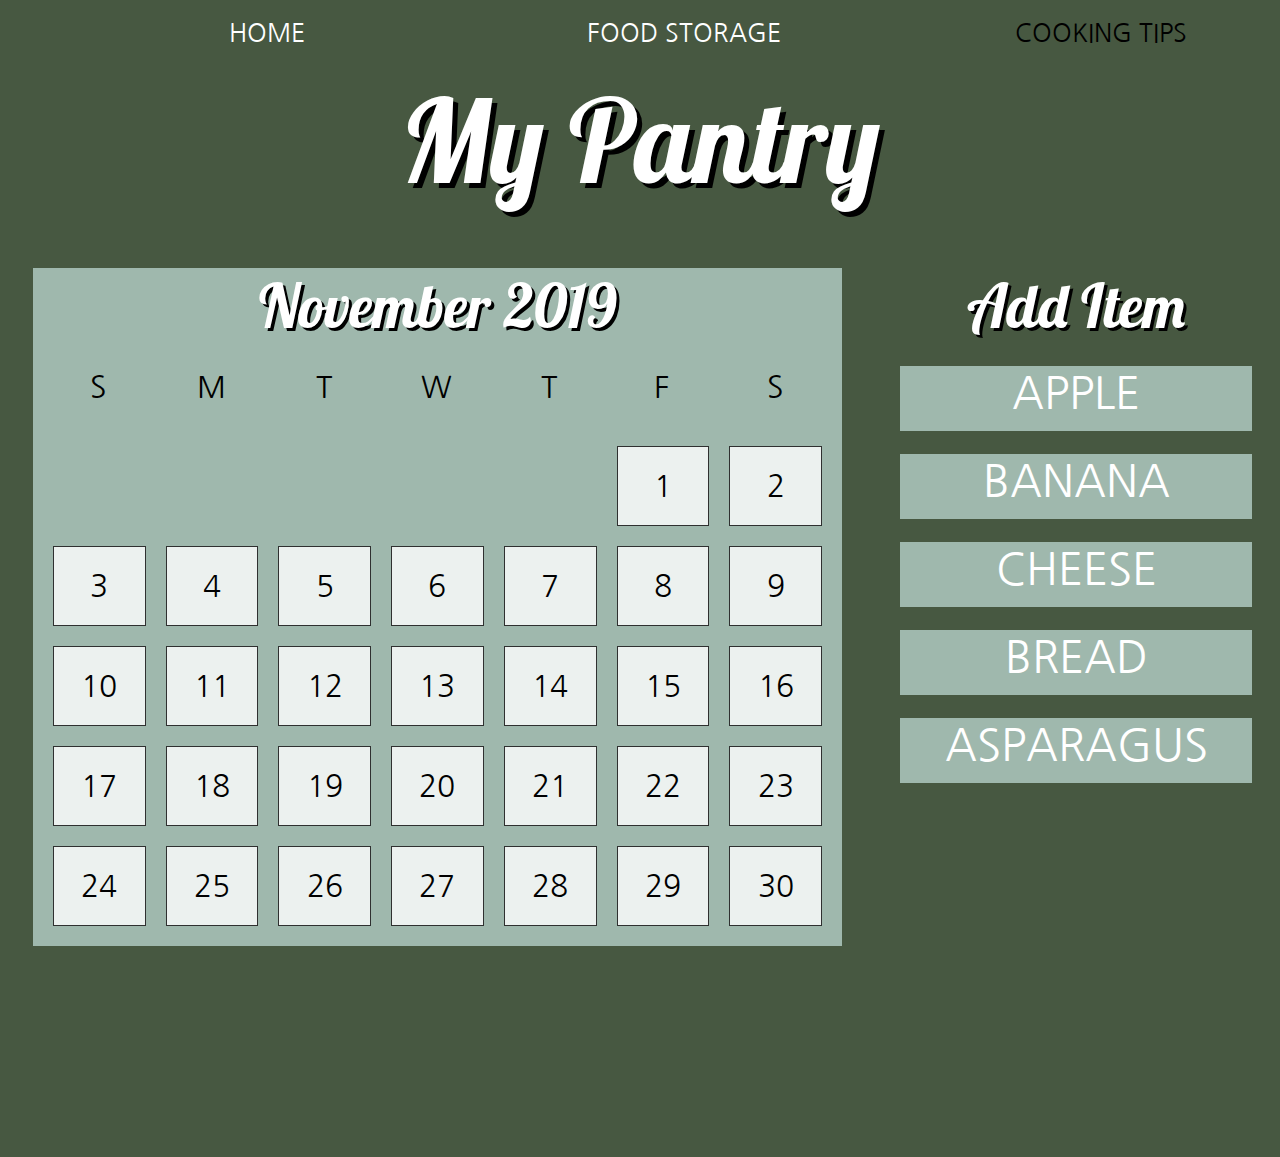
==== my_pantry.html @ 583cbb8d "Add files via upload" ====
<html>
<header>
  <title>Food Storage</title>
  <link rel = "stylesheet" type = "text/css" href = "foodbook.css"/>
  <link href="https://fonts.googleapis.com/css?family=Lobster|Nanum+Gothic&display=swap" rel="stylesheet">
  <script src="foodbook.js"></script>
</header>
<body>
  <div class = "nav-bar">
    <div id = "nav-button">
      <a href = "foodbook_home.html">HOME</a>
    </div>
    <div id = "nav-button">
      <a href = "food_storage.html">FOOD STORAGE</a>
    </div>
    <div id = "nav-button">
      COOKING TIPS
    </div>
  </div>
  <div id = "foodbook-header">
    My Pantry
  </div>
  <div id = "pantry">
    <div class = "buffer-box2">
    <div id = "pantry-section-title">
      November 2019
    </div>
  </div>
    <div class="grid-container">
      <div class="grid-no-item">S</div>
      <div class="grid-no-item">M</div>
      <div class="grid-no-item">T</div>
      <div class="grid-no-item">W</div>
      <div class="grid-no-item">T</div>
      <div class="grid-no-item">F</div>
      <div class="grid-no-item">S</div>
      <div class="grid-no-item"></div>
      <div class="grid-no-item"></div>
      <div class="grid-no-item"></div>
      <div class="grid-no-item"></div>
      <div class="grid-no-item"></div>
      <div class="grid-item">1</div>
      <div class="grid-item">2</div>
      <div class="grid-item">3</div>
      <div class="grid-item">4</div>
      <div class="grid-item">5</div>
      <div class="grid-item">6</div>
      <div class="grid-item">7</div>
      <div class="grid-item">8</div>
      <div class="grid-item">9</div>
      <div class="grid-item">10</div>
      <div class="grid-item">11</div>
      <div class="grid-item">12</div>
      <div class="grid-item">13</div>
      <div class="grid-item">14</div>
      <div class="grid-item">15</div>
      <div class="grid-item">16</div>
      <div class="grid-item">17</div>
      <div class="grid-item">18</div>
      <div class="grid-item">19</div>
      <div class="grid-item">20</div>
      <div class="grid-item">21</div>
      <div class="grid-item">22</div>
      <div class="grid-item">23</div>
      <div class="grid-item">24</div>
      <div class="grid-item">25</div>
      <div class="grid-item">26</div>
      <div class="grid-item">27</div>
      <div class="grid-item">28</div>
      <div class="grid-item">29</div>
      <div class="grid-item">30</div>
  </div>
  </div>
  <div id = "add-item">
    <div id = "pantry-section-title">
      Add Item
    </div>
    <div class = "button-style2">
      <a href = apple.html>APPLE</a>
    </div>
    <div class = "button-style2">
      BANANA
    </div>
    <div class = "button-style2">
      CHEESE
    </div>
    <div class = "button-style2">
      BREAD
    </div>
    <div class = "button-style2">
      ASPARAGUS
    </div>
  </div>
</body>
</html>
---- foodbook.css ----
body {
  font-family: 'Nanum Gothic', sans-serif;
  background-color: #475841;
}

#foodbook-header{
  width: 100%;
  height: 125px;
  background-color: #475841;
  font-size: 115px;
  text-align: center;
  font-family: 'Lobster', cursive;
  color: white;
  text-shadow: 5px 5px black;
  margin-bottom: 50px;
}

.nav-bar{
  width: 100%;
  height: 60px;
  font-size: 25px;
}

#nav-button{
  width: 25%;
  float: left;
  margin-top: 10px;
  margin-bottom: 10px;
  margin-left: 8%;
  text-align: center;
}

#pantry{
  width: 64%;
  height: 100%;
  float: left;
  border-color: black;
  margin: 15px;
  margin-left: 25px;px;
  margin-right: 0px;
}

.heading-style{
  text-align: center;
  font-size: 50px;
  margin: 10px;
}

#add-item{
  width: 31%;
  height: 100%;
  float: right;
  border-color: black;
  margin: 15px;
  margin-right: 0px;
  margin-left: 0px;
}

.search-bar input[type = text]{
  float: left;
  width: 80%;
  padding: 10px;
  border: thin;
  margin: 5px;
  margin-left: 10px;
  font-size: 25px;
}

.food{
  border-style: solid;
  border-width: thin;
  border-color: black;
  width: 100%;
  height: 50px;
  margin: 15px;
}

.addBtn {
  padding: 10px;
  height: 60px;
  width: 25%
  background: gray;
  float: left;
  text-align: center;
  font-size: 20px;
  cursor: pointer;
  transition: 0.3s;
  border-radius:0;
  margin: 5px;
  border-width: thin;
  border-color: black;
}

.button-style{
  width: 90%;
  height: 130px;
  margin-left: 5%;
  margin-top: 0px;
  margin-bottom: 10px;
  background-color: #9fb8ad;
  font-family: 'Lobster', cursive;
  color: white;
  font-size: 85px;
  text-align: center;
  text-shadow: 3px 3px black;
}

.button-style2{
  width: 90%;
  height: 65px;
  margin-left: 5%;
  margin-top: 23px;
  margin-bottom: 10px;
  background-color: #9fb8ad;
  color: white;
  font-size: 44px;
  text-align: center;
}

a {
  color: white;
  text-decoration: none;
}

#button-wrapper{
  margin-bottom: 45px;
  margin-top: 0px;
}

#foodbook-paragraph{
  font-family: 'Nanum Gothic', sans-serif;
  font-size: 25px;
  text-align: left;
  margin: 25px;
  margin-top: 10px;
  margin-bottom: 0px;
}

#note{
  font-family: 'Nanum Gothic', sans-serif;
  font-size: 10px;
  text-align: left;
  margin: 25px;
  margin-top: 10px;
  margin-bottom: 0px;
}

#food-storage-section-title{
  font-size: 60px;
  text-align: left;
  font-family: 'Lobster', cursive;
  color: white;
  text-shadow: 3px 3px black;
  margin: 10px;
  margin-left: 25px;
  margin-top: 50px;
}

#pantry-section-title{
  font-size: 60px;
  text-align: center;
  font-family: 'Lobster', cursive;
  color: white;
  text-shadow: 3px 3px black;
  margin: 10px;
}

.food-storage-box{
  background-color: #9fb8ad;
  margin-left: 15px;
  margin-right: 15px;
}

.buffer-box{
  background-color: #9fb8ad;
  margin-left: 15px;
  margin-right: 15px;
  height: 60px;
  margin-top: 0px;
}

.buffer-box2{
  background-color: #9fb8ad;
  margin-left: 15px;
  margin-right: 15px;
  height: 60px;
  margin: 0;
  width: 100%;
}

#subtitle{
 text-align: center;
 font-size: 74px;
 color: white;
 font-family: 'Lobster', cursive;
}

#home-button{
  width: 9%;
  float: left;
  height: 125px;
}

#respond {
  margin-top: 40px;
}

#respond input[type='text'],
#respond input[type='subject'],
#respond textarea {
  margin-bottom: 10px;
  display: block;
  width: 100%;

  border: 1px solid rgba(0, 0, 0, 0.1);
  -webkit-border-radius: 5px;
  -moz-border-radius: 5px;
  -o-border-radius: 5px;
  -ms-border-radius: 5px;
  -khtml-border-radius: 5px;
  border-radius: 5px;

  line-height: 1.4em;
}

#user-comment{
  text-align: left;
  font-size: 25px;
  margin: 15px;
  border-style: solid;
  border-color: black;
  border-width: thin;
}

.grid-container {
  display: grid;
  grid-template-columns: auto auto auto auto auto auto auto;
  background-color: #9fb8ad;
  padding: 10px;
}

.grid-item {
  background-color: rgba(255, 255, 255, 0.8);
  border: 1px solid rgba(0, 0, 0, 0.8);
  padding: 20px;
  font-size: 30px;
  text-align: center;
  margin: 10px;
  width: 45%;
}

.grid-item-expiration {
  background-color: #31979F;
  border: 1px solid rgba(0, 0, 0, 0.8);
  padding: 20px;
  font-size: 30px;
  text-align: center;
  margin: 10px;
  width: 45%;
}

.grid-no-item {
  background-color: #9fb8ad;
  padding: 20px;
  font-size: 30px;
  text-align: center;
  margin: 10px;
  width: 45%;
}

.grid-item-expiration .date-text{
  visibility: hidden;
  width: 120px;
  background-color: black;
  color: #fff;
  text-align: center;
  border-radius: 6px;
  padding: 5px 0;
  position: absolute;
  z-index: 1;
}

.grid-item-expiration:hover .date-text{
	visibility: visible;
}
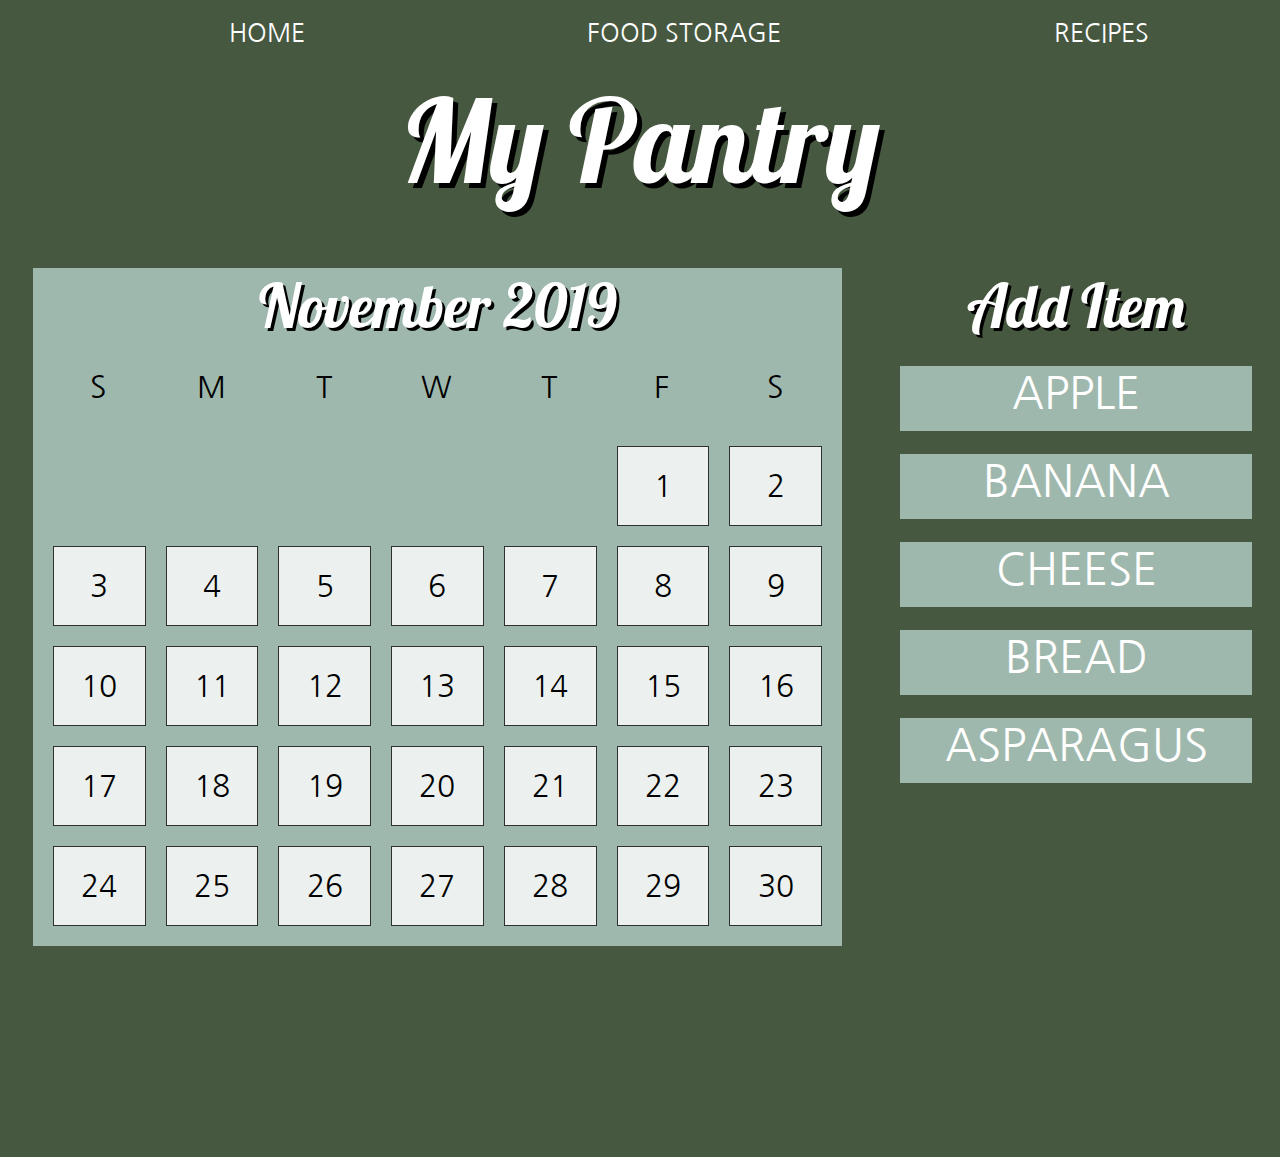
==== commit 17db1071: "Merge pull request #6 from Foodbook330/project_8" ====
--- a/my_pantry.html
+++ b/my_pantry.html
@@ -1,6 +1,6 @@
 <html>
 <header>
-  <title>Food Storage</title>
+  <title>My Pantry</title>
   <link rel = "stylesheet" type = "text/css" href = "foodbook.css"/>
   <link href="https://fonts.googleapis.com/css?family=Lobster|Nanum+Gothic&display=swap" rel="stylesheet">
   <script src="foodbook.js"></script>
@@ -14,7 +14,7 @@
       <a href = "food_storage.html">FOOD STORAGE</a>
     </div>
     <div id = "nav-button">
-      COOKING TIPS
+      <a href = "recipes.html">RECIPES</a>
     </div>
   </div>
   <div id = "foodbook-header">
--- a/foodbook.css
+++ b/foodbook.css
@@ -36,7 +36,7 @@
   float: left;
   border-color: black;
   margin: 15px;
-  margin-left: 25px;px;
+  margin-left: 25px;
   margin-right: 0px;
 }
 
@@ -117,6 +117,31 @@
   text-align: center;
 }
 
+.button-style3{
+  width: 90%;
+  height: 40px;
+  margin-left: 5%;
+  margin-top: 23px;
+  margin-bottom: 0px;
+  background-color: #9fb8ad;
+  color: white;
+  font-size: 35px;
+  text-align: center;
+  font-size: 30px;
+}
+
+.button-style4{
+  width: 90%;
+  height: 40px;
+  margin-left: 5%;
+  margin-top: 0px;
+  margin-bottom: 30px;
+  background-color: #9fb8ad;
+  color: black;
+  font-size: 21px;
+  text-align: center;
+}
+
 a {
   color: white;
   text-decoration: none;
@@ -165,6 +190,15 @@
   margin: 10px;
 }
 
+#small-section-title{
+  font-size: 45px;
+  text-align: center;
+  font-family: 'Lobster', cursive;
+  color: white;
+  text-shadow: 2px 2px black;
+  margin: 10px;
+}
+
 .food-storage-box{
   background-color: #9fb8ad;
   margin-left: 15px;
@@ -283,3 +317,45 @@
 .grid-item-expiration:hover .date-text{
 	visibility: visible;
 }
+
+#video{
+  width: 64%;
+  height: 100%;
+  float: left;
+  border-color: black;
+  margin: 15px;
+  margin-left: 25px;
+  margin-right: 0px;
+  background-color: #9fb8ad;
+}
+
+form.example input[type=text] {
+  padding: 10px;
+  font-size: 17px;
+  border: 1px solid grey;
+  float: left;
+  width: 80%;
+  background: #f1f1f1;
+}
+
+form.example button {
+  float: left;
+  width: 20%;
+  padding: 10px;
+  background: #475841;
+  color: white;
+  font-size: 17px;
+  border: 1px solid grey;
+  border-left: none;
+  cursor: pointer;
+}
+
+form.example button:hover {
+  background: #31979F;
+}
+
+form.example::after {
+  content: "";
+  clear: both;
+  display: table;
+}
